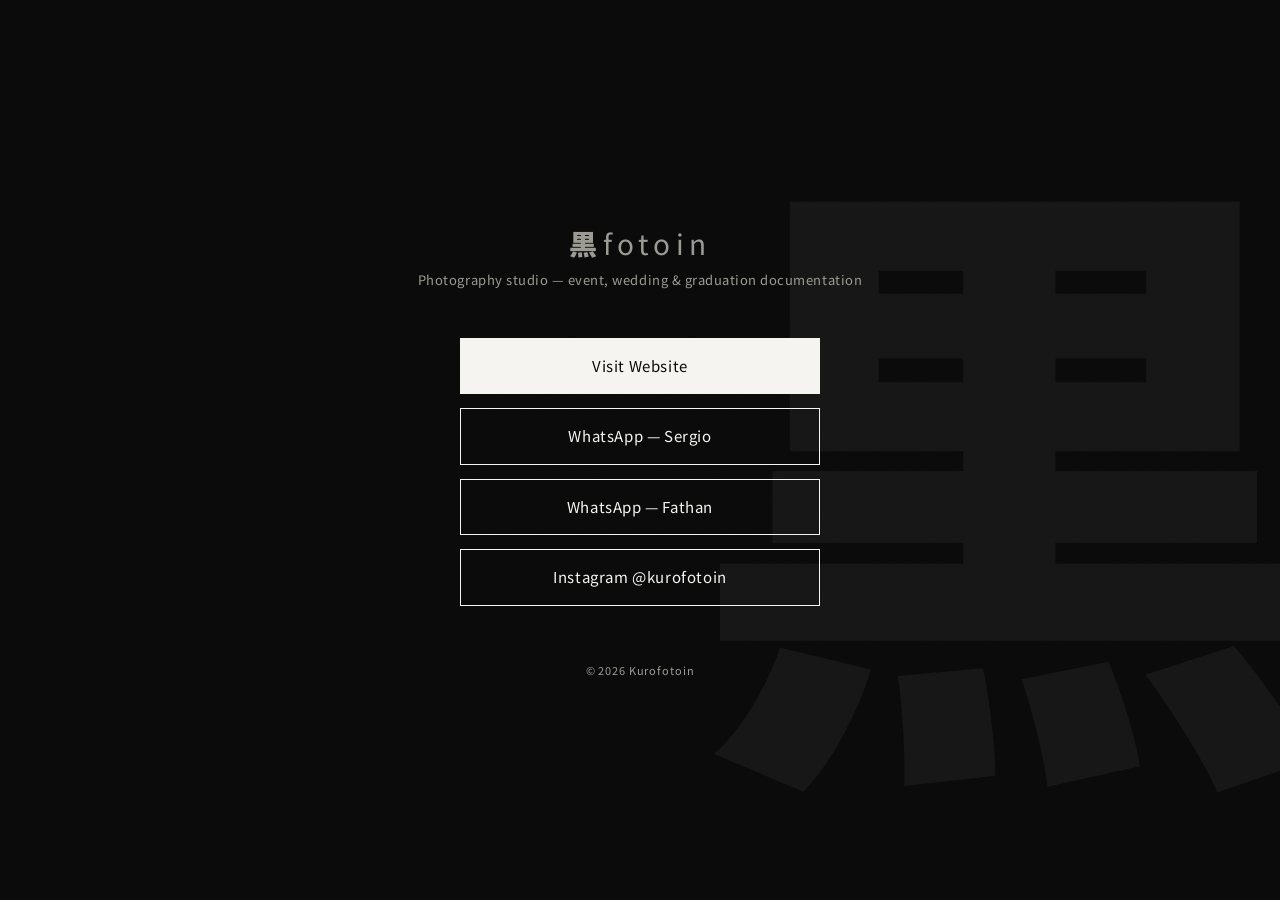
==== links/index.html @ 5326a97b "Add files via upload" ====
<!DOCTYPE html>
<html lang="en">
<head>
<meta charset="UTF-8">
<meta name="viewport" content="width=device-width, initial-scale=1.0">
<title>黒fotoin — Links</title>
<meta name="description" content="Contact and links for Kurofotoin photography studio.">
<link rel="icon" type="image/x-icon" href="../assets/favicon.ico">
<link rel="icon" type="image/png" sizes="32x32" href="../assets/favicon-32x32.png">
<link rel="apple-touch-icon" sizes="180x180" href="../assets/apple-touch-icon.png">
<link rel="preconnect" href="https://fonts.googleapis.com">
<link rel="preconnect" href="https://fonts.gstatic.com" crossorigin>
<link href="https://fonts.googleapis.com/css2?family=Noto+Sans+JP:wght@400;500;700;900&display=swap" rel="stylesheet">
<link rel="stylesheet" href="../style.css">
<style>
  .links-page{
    min-height:100vh; display:flex; flex-direction:column; align-items:center; justify-content:center;
    padding:80px 24px; position:relative; overflow:hidden; text-align:center;
  }
  .links-page .hero__kanji{ opacity:0.05; }
  .links-page__mark{
    font-family:var(--font-display); font-weight:900; font-size:28px;
    position:relative; margin-bottom:6px;
  }
  .links-page__mark span{ font-weight:400; letter-spacing:0.18em; margin-left:6px; }
  .links-page__tagline{
    position:relative; font-size:13px; color:var(--mid);
    letter-spacing:0.04em; margin-bottom:48px;
  }
  .links-page__list{
    position:relative; width:100%; max-width:360px;
    display:flex; flex-direction:column; gap:14px;
  }
  .links-page__list .btn{ width:100%; padding:16px 24px; font-size:15px; }
  .links-page__footer{
    position:relative; margin-top:56px; font-size:11px; letter-spacing:0.08em;
    color:var(--mid);
  }
</style>
</head>
<body>

<div class="grain"></div>

<section class="links-page">
  <div class="hero__kanji" aria-hidden="true">黒</div>

  <p class="links-page__mark">黒<span>fotoin</span></p>
  <p class="links-page__tagline">Photography studio — event, wedding &amp; graduation documentation</p>

  <div class="links-page__list">
    <a href="https://kurofotoin.github.io/" class="btn btn--solid">Visit Website</a>
    <a href="https://wa.me/6287777003015" class="btn btn--ghost" target="_blank" rel="noopener">WhatsApp — Sergio</a>
    <a href="https://wa.me/6289525091951" class="btn btn--ghost" target="_blank" rel="noopener">WhatsApp — Fathan</a>
    <a href="https://instagram.com/kurofotoin" class="btn btn--ghost" target="_blank" rel="noopener">Instagram @kurofotoin</a>
  </div>

  <p class="links-page__footer">© <span id="year"></span> Kurofotoin</p>
</section>

<script>
  document.getElementById('year').textContent = new Date().getFullYear();
</script>
</body>
</html>
---- style.css ----
/* ---------------------------------
   Kurofotoin — Tokens
--------------------------------- */
:root{
  --ink: #0a0a0a;
  --ink-soft: #141412;
  --paper: #f5f4f0;
  --paper-dim: #e9e7e0;
  --mid: #9a9a92;
  --mid-on-light: #6b6b64;
  --line: #2b2b28;
  --line-light: #d8d6cd;

  --font-display: "Noto Sans JP", sans-serif;
  --font-body: "Noto Sans JP", sans-serif;

  --wrap: 1180px;
  --pad: clamp(24px, 5vw, 64px);
}

*{ box-sizing:border-box; margin:0; padding:0; }
html{ scroll-behavior:smooth; }
body{
  background:var(--ink);
  color:var(--paper);
  font-family:var(--font-body);
  font-weight:400;
  line-height:1.5;
  -webkit-font-smoothing:antialiased;
  overflow-x:hidden;
}
img{ max-width:100%; display:block; }
a{ color:inherit; text-decoration:none; }
h1,h2,h3{ font-family:var(--font-display); font-weight:900; line-height:1.05; letter-spacing:-0.01em; }
p{ color:var(--mid); }

.eyebrow{
  font-size:12px;
  letter-spacing:0.28em;
  text-transform:uppercase;
  color:var(--mid);
  margin-bottom:14px;
  display:inline-block;
}
.eyebrow--dark{ color:var(--mid-on-light); }

/* film grain overlay */
.grain{
  position:fixed; inset:0; pointer-events:none; z-index:999;
  opacity:0.05; mix-blend-mode:overlay;
  background-image:url("data:image/svg+xml,%3Csvg xmlns='http://www.w3.org/2000/svg' width='120' height='120'%3E%3Cfilter id='n'%3E%3CfeTurbulence type='fractalNoise' baseFrequency='0.9' numOctaves='2' stitchTiles='stitch'/%3E%3C/filter%3E%3Crect width='100%25' height='100%25' filter='url(%23n)'/%3E%3C/svg%3E");
}

/* buttons */
.btn{
  display:inline-flex; align-items:center; justify-content:center;
  padding:14px 28px; font-size:14px; letter-spacing:0.04em;
  border:1px solid currentColor; white-space:nowrap;
  transition:background .25s ease, color .25s ease, border-color .25s ease;
}
.btn--solid{ background:var(--paper); color:var(--ink); border-color:var(--paper); }
.btn--solid:hover{ background:transparent; color:var(--paper); }
.btn--ghost{ color:var(--paper); }
.btn--ghost:hover{ background:var(--paper); color:var(--ink); }

/* ---------------------------------
   Nav
--------------------------------- */
.nav{
  position:fixed; top:0; left:0; right:0; z-index:100;
  display:flex; align-items:center; justify-content:space-between;
  padding:20px var(--pad);
  background:linear-gradient(to bottom, rgba(10,10,10,0.85), rgba(10,10,10,0));
}
.nav__mark{ font-size:20px; font-weight:900; letter-spacing:0.02em; }
.nav__mark span{ font-weight:400; letter-spacing:0.18em; margin-left:6px; }
.nav__links{ display:flex; gap:36px; font-size:14px; letter-spacing:0.03em; }
.nav__links a{ opacity:0.85; transition:opacity .2s; }
.nav__links a:hover{ opacity:1; }
.nav__cta{ font-size:13px; letter-spacing:0.05em; border:1px solid var(--line); padding:10px 18px; transition:background .2s,color .2s; }
.nav__cta:hover{ background:var(--paper); color:var(--ink); }
.nav__toggle{ display:none; flex-direction:column; gap:5px; background:none; border:0; cursor:pointer; }
.nav__toggle span{ width:22px; height:1px; background:var(--paper); }

/* ---------------------------------
   Hero
--------------------------------- */
.hero{
  position:relative;
  min-height:100vh;
  display:flex; flex-direction:column; justify-content:center;
  padding:120px var(--pad) 80px;
  overflow:hidden;
}
.hero__kanji{
  position:absolute; right:-4vw; top:50%; transform:translateY(-50%);
  font-size:min(60vw, 640px); font-weight:900; line-height:1;
  color:var(--paper); opacity:0.045; pointer-events:none; user-select:none;
}
.hero__inner{ max-width:640px; position:relative; }
.hero__title{ font-size:clamp(40px, 6.2vw, 84px); margin-bottom:28px; }
.hero__sub{ font-size:clamp(15px, 1.6vw, 18px); max-width:480px; margin-bottom:40px; }
.hero__actions{ display:flex; gap:16px; flex-wrap:wrap; }
.hero__scroll{
  position:absolute; bottom:40px; left:var(--pad);
  display:flex; align-items:center; gap:10px;
  font-size:11px; letter-spacing:0.2em; text-transform:uppercase; color:var(--mid);
}
.hero__scroll span{
  width:1px; height:32px; background:var(--mid); position:relative; overflow:hidden;
}
.hero__scroll span::after{
  content:""; position:absolute; top:-100%; left:0; width:100%; height:100%;
  background:var(--paper); animation:scrollLine 2s ease-in-out infinite;
}
@keyframes scrollLine{ to{ top:100%; } }

/* ---------------------------------
   Work / Portfolio
--------------------------------- */
.work{ padding:120px var(--pad) 100px; }
.section__head{ max-width:560px; margin-bottom:64px; }
.section__head h2, .work h2{ font-size:clamp(28px, 4vw, 44px); color:var(--paper); }

.grid{
  display:grid;
  grid-template-columns:repeat(3, 1fr);
  grid-template-rows:repeat(3, 280px);
  gap:2px;
  background:var(--line);
}
.frame{ position:relative; background:#1c1c19; border:1px solid var(--line); overflow:hidden; }
.frame--a{ grid-column:1; grid-row:1 / 3; }
.frame--b{ grid-column:2; grid-row:1; }
.frame--c{ grid-column:3; grid-row:1; }
.frame--d{ grid-column:2; grid-row:2; }
.frame--e{ grid-column:3; grid-row:2 / 4; }
.frame--f{ grid-column:1 / 3; grid-row:3; }
.frame__ph{
  position:absolute; inset:0;
  background:
    repeating-linear-gradient(135deg, #232320 0px, #232320 2px, #1c1c19 2px, #1c1c19 40px);
  transition:transform .6s ease;
}
.frame:hover .frame__ph{ transform:scale(1.04); }
.frame img{
  position:absolute; inset:0; width:100%; height:100%;
  object-fit:cover; object-position:center;
  filter:grayscale(1) contrast(1.02);
  transition:transform .6s ease;
}
.frame:hover img{ transform:scale(1.04); }
.frame--f img{ object-position:center 30%; }
.frame--e img{ object-position:center 15%; }
.frame__pending{
  position:absolute; top:50%; left:50%; transform:translate(-50%,-50%);
  display:flex; flex-direction:column; align-items:center; gap:8px;
  font-size:10px; letter-spacing:0.18em; text-transform:uppercase; color:var(--mid);
  text-align:center; pointer-events:none;
}
.frame__pending svg{ width:22px; height:22px; opacity:0.6; }
.frame figcaption{
  position:absolute; left:0; bottom:0; right:0;
  display:flex; align-items:baseline; gap:10px;
  padding:16px 18px; font-size:13px; letter-spacing:0.08em;
  color:var(--paper);
  text-shadow:0 1px 6px rgba(0,0,0,0.6);
  background:linear-gradient(to top, rgba(10,10,10,0.88) 0%, rgba(10,10,10,0.55) 45%, rgba(10,10,10,0) 100%);
}
.frame figcaption span{ color:#d8d8d3; font-size:11px; text-shadow:0 1px 6px rgba(0,0,0,0.7); }
.work__note{ margin-top:28px; font-size:13px; color:var(--mid); }
.work__note code{ color:var(--paper); }
.work__note--light{ color:var(--mid-on-light); }

/* ---------------------------------
   About
--------------------------------- */
.about{
  position:relative; overflow:hidden;
  display:grid; grid-template-columns:minmax(240px, 300px) 1fr; gap:72px; align-items:center;
  padding:100px var(--pad); background:var(--ink-soft);
  border-top:1px solid var(--line); border-bottom:1px solid var(--line);
}
.about__kanji{
  position:absolute; right:-2vw; top:50%; transform:translateY(-50%);
  font-size:min(26vw, 320px); font-weight:900; line-height:1;
  font-family:var(--font-display);
  color:var(--paper); opacity:0.04; pointer-events:none; user-select:none;
  z-index:0;
}
.about__mark, .about__text{ position:relative; z-index:1; }
.about__mark{ align-self:start; }
.about__mark img{
  width:100%; max-width:300px;
  aspect-ratio:1/1; object-fit:cover;
  filter:grayscale(1) contrast(1.02);
  border:1px solid var(--line);
}
.about__text h2{ font-size:clamp(26px, 3.4vw, 38px); color:var(--paper); margin-bottom:22px; }
.about__text p{ margin-bottom:16px; max-width:520px; }

/* ---------------------------------
   Services
--------------------------------- */
.services{ background:var(--ink); color:var(--paper); padding:120px var(--pad); }
.services .eyebrow--dark{ color:var(--mid); }
.section__head--light h2{ color:var(--paper); }
.services__grid{
  display:grid; grid-template-columns:repeat(4, 1fr); gap:1px;
  background:var(--line); border-top:1px solid var(--line);
}
.service{ background:var(--ink); padding:36px 28px; }
.service__num{ display:block; font-size:12px; color:var(--mid); letter-spacing:0.1em; margin-bottom:20px; }
.service h3{ color:var(--paper); font-size:20px; margin-bottom:12px; }
.service p{ color:var(--mid); font-size:14px; }

/* ---------------------------------
   Testimonials
--------------------------------- */
.testimonials{
  position:relative; padding:120px var(--pad); text-align:center; overflow:hidden;
  border-top:1px solid var(--line);
}
.hero__kanji--light{ left:50%; right:auto; top:20%; transform:translate(-50%,0); font-size:min(70vw,520px); }
.testimonials .eyebrow{ position:relative; }
.testimonials__list{
  position:relative;
  display:grid; grid-template-columns:repeat(3,1fr); gap:40px;
  max-width:var(--wrap); margin:40px auto 0;
}
.testimonials blockquote p{
  font-family:var(--font-display); font-weight:500; color:var(--paper);
  font-size:17px; line-height:1.5; margin-bottom:16px;
}
.testimonials cite{ font-size:12px; letter-spacing:0.08em; color:var(--mid); font-style:normal; }

/* ---------------------------------
   Contact
--------------------------------- */
.contact{ background:var(--ink); color:var(--paper); padding:0 var(--pad) 0; }
.contact__card{
  max-width:var(--wrap); margin:0 auto;
  border:1px solid var(--line);
}
.contact__right{ padding:60px 44px; display:flex; flex-direction:column; justify-content:center; }
.contact__right h2{ font-size:clamp(26px,3.4vw,36px); color:var(--paper); margin-bottom:16px; }
.contact__sub{ margin-bottom:32px; max-width:460px; }
.contact__actions{ display:flex; gap:16px; flex-wrap:wrap; }
.contact__right .btn{ width:fit-content; }

/* ---------------------------------
   Footer
--------------------------------- */
.footer{
  background:var(--ink); color:var(--paper);
  display:flex; align-items:center; justify-content:space-between;
  padding:32px var(--pad) 40px; font-size:12px; letter-spacing:0.05em; color:var(--mid);
  max-width:var(--wrap); margin:0 auto;
}
.footer p:first-child{ font-family:var(--font-display); font-weight:900; color:var(--paper); font-size:14px; }

/* ---------------------------------
   Scroll reveal
--------------------------------- */
[data-reveal]{ opacity:0; transform:translateY(24px); transition:opacity .7s ease, transform .7s ease; }
[data-reveal].is-visible{ opacity:1; transform:none; }

/* ---------------------------------
   Responsive
--------------------------------- */
@media (max-width: 900px){
  .hero{ min-height:auto; justify-content:flex-start; padding-top:140px; padding-bottom:180px; }
  .hero__scroll{ bottom:90px; }
  .nav__links, .nav__cta{ display:none; }
  .nav__toggle{ display:flex; }
  .nav--open{ background:var(--ink); flex-direction:column; align-items:flex-start; gap:20px; padding-bottom:28px; }
  .nav--open .nav__links{
    display:flex; flex-direction:column; gap:18px; font-size:16px;
  }
  .nav--open .nav__cta{ display:inline-flex; }
  .about{ grid-template-columns:1fr; }
  .about__mark{ max-width:220px; }
  .about__kanji{ display:none; }
  .services__grid{ grid-template-columns:repeat(2,1fr); }
  .testimonials__list{ grid-template-columns:1fr; gap:36px; }
  .contact__right{ padding:44px 28px; }
  .grid{
    grid-template-columns:repeat(2,1fr);
    grid-template-rows:none;
    grid-auto-rows:auto;
  }
  .frame{ aspect-ratio:4 / 3; }
  .frame--a, .frame--b, .frame--c, .frame--d, .frame--e, .frame--f{
    grid-column:auto; grid-row:auto;
  }
}
@media (max-width: 560px){
  .services__grid{ grid-template-columns:1fr; }
  .grid{ grid-template-columns:1fr; }
  .frame{ aspect-ratio:16 / 10; }
  .footer{ flex-direction:column; gap:8px; align-items:flex-start; }
}
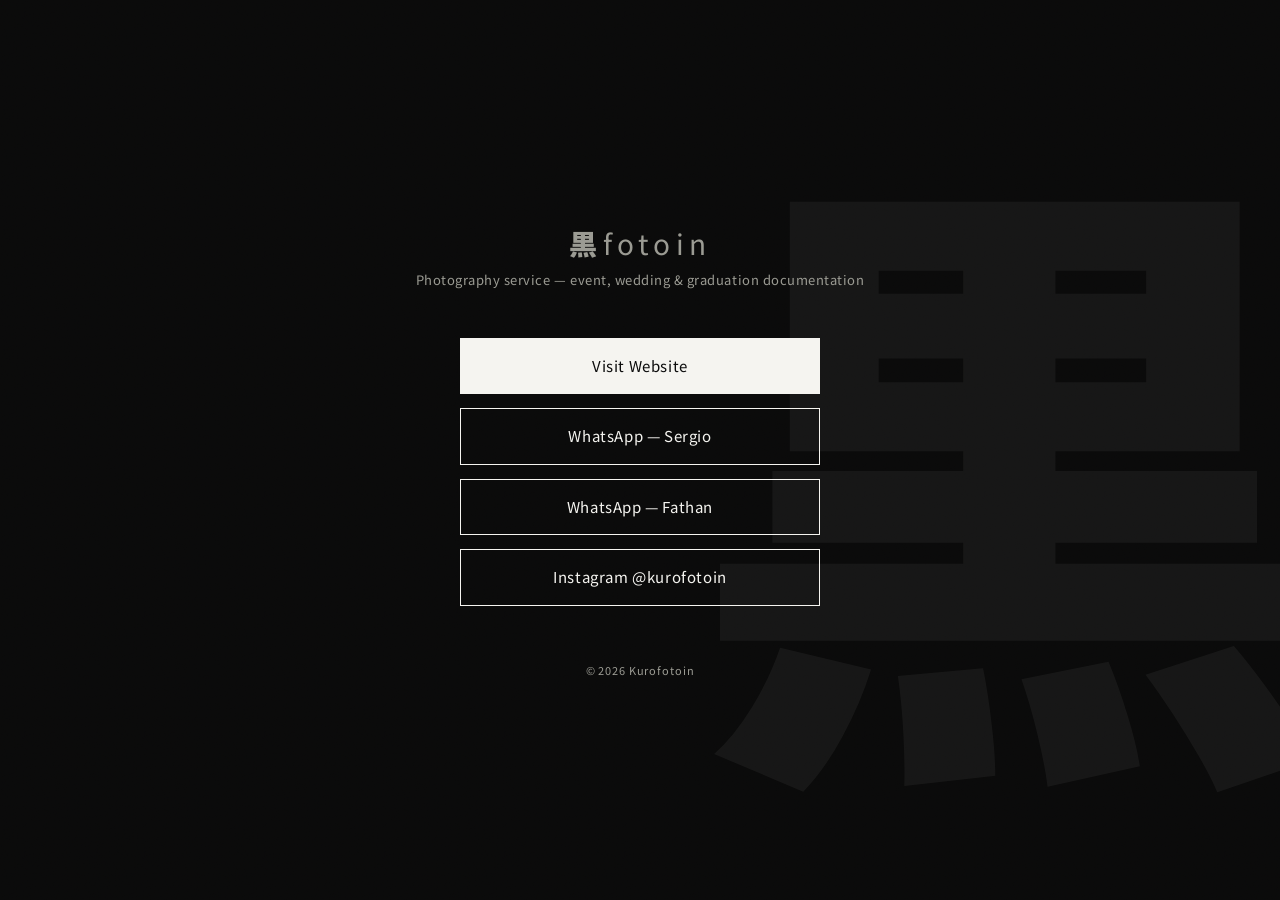
==== commit 17efc2a9: "Update index.html" ====
--- a/links/index.html
+++ b/links/index.html
@@ -4,7 +4,7 @@
 <meta charset="UTF-8">
 <meta name="viewport" content="width=device-width, initial-scale=1.0">
 <title>黒fotoin — Links</title>
-<meta name="description" content="Contact and links for Kurofotoin photography studio.">
+<meta name="description" content="Contact and links for Kurofotoin photography service.">
 <link rel="icon" type="image/x-icon" href="../assets/favicon.ico">
 <link rel="icon" type="image/png" sizes="32x32" href="../assets/favicon-32x32.png">
 <link rel="apple-touch-icon" sizes="180x180" href="../assets/apple-touch-icon.png">
@@ -46,7 +46,7 @@
   <div class="hero__kanji" aria-hidden="true">黒</div>
 
   <p class="links-page__mark">黒<span>fotoin</span></p>
-  <p class="links-page__tagline">Photography studio — event, wedding &amp; graduation documentation</p>
+  <p class="links-page__tagline">Photography service — event, wedding &amp; graduation documentation</p>
 
   <div class="links-page__list">
     <a href="https://kurofotoin.github.io/" class="btn btn--solid">Visit Website</a>
